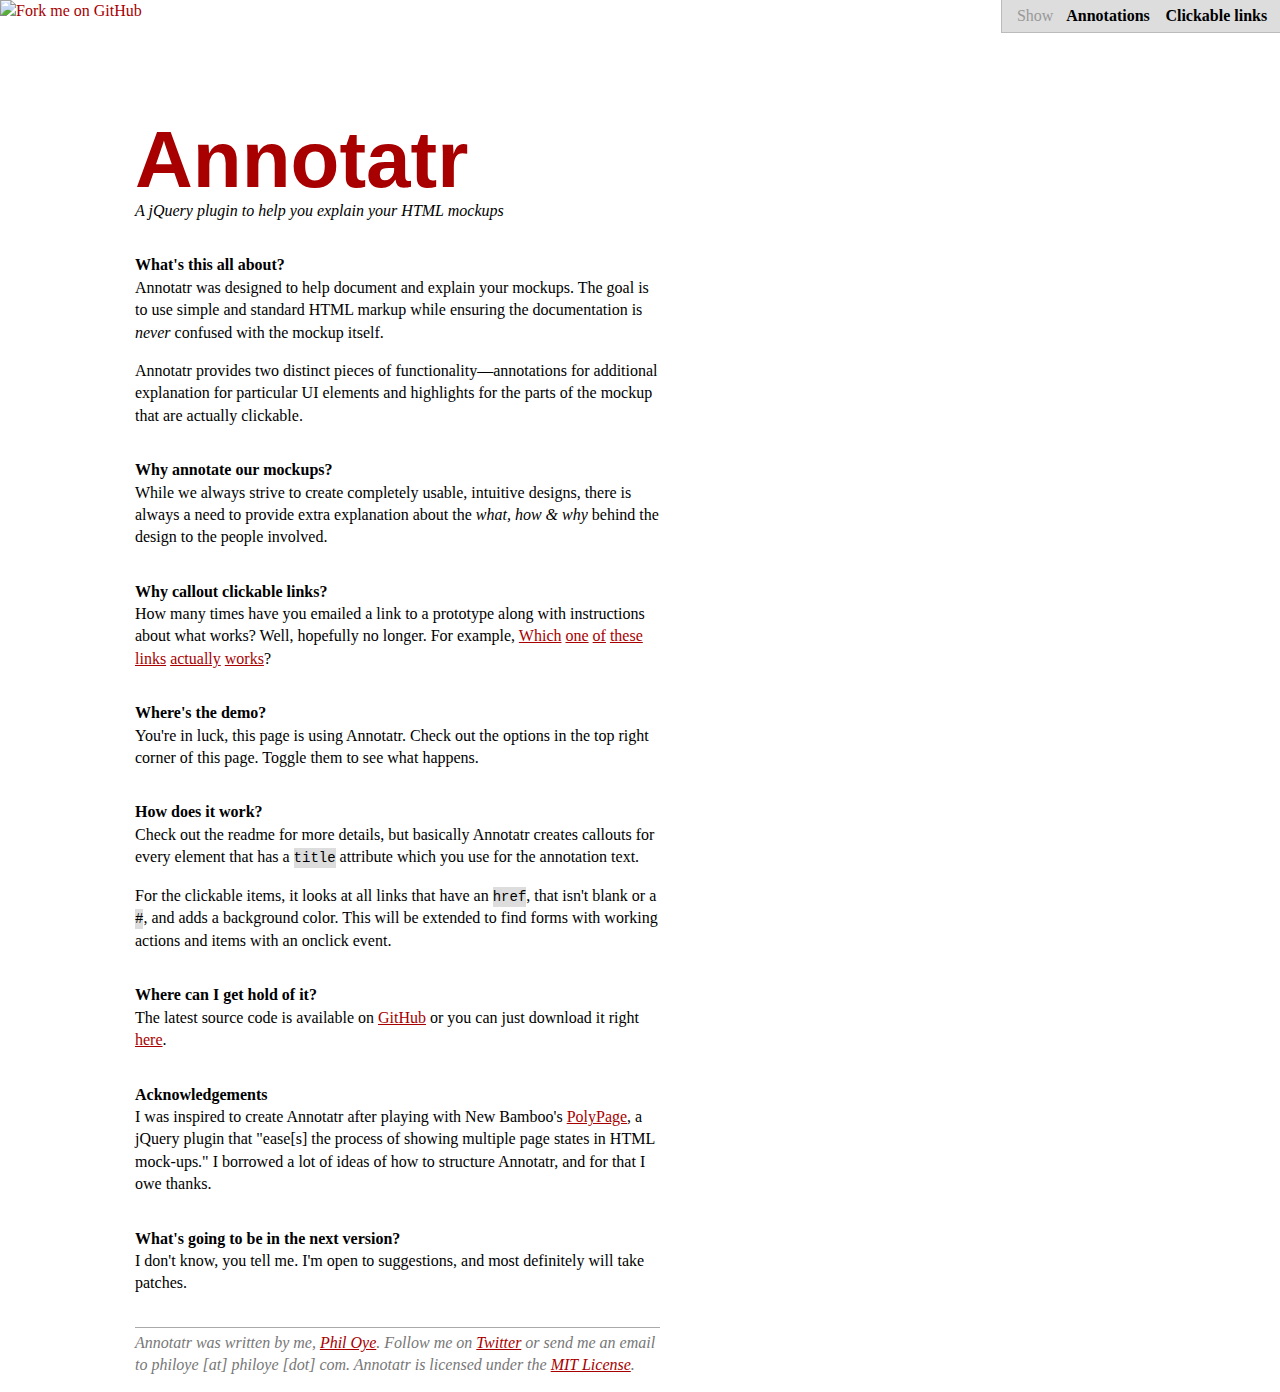
==== index.html @ 279ab640 "Formatting of the index file." ====
<!DOCTYPE html PUBLIC "-//W3C//DTD HTML 4.01//EN"
   "http://www.w3.org/TR/html4/strict.dtd">

<html lang="en">
<head>
	<meta http-equiv="Content-Type" content="text/html; charset=utf-8">

	<title>Annotatr, a jQuery plugin for annotating HTML wireframes</title>

  <meta name="page" content="Home">
  <meta name="date" content="2009-05-23 11:57:20">
  <meta name="revision" content="1">
  <meta name="author" content="Phil Oye">
  <meta name="description" content="Annotatr is a jQuery plugin that provides a unobtrusive way to show documentation for HTML wireframes.">
  <meta name="keywords" content="jquery, plugin, ia, information architecture, wireframes, documentation, annotatr, annotations">

	<link rel="stylesheet" href="skins/basic.css" type="text/css" media="screen, projection">
  <script type="text/javascript" charset="utf-8" src="lib/jquery.js"></script>
  <script type="text/javascript" charset="utf-8" src="lib/cookie.jquery.js"></script>
  <script type="text/javascript" charset="utf-8" src="lib/annotatr.jquery.js"></script>

	<style type="text/css" media="screen">
	
		body {
      margin: 0;
      padding: 0;
			font: 16px/1.4 normal "Baskerville", "Times New Roman", "Times", serif;
			line-height: 1.4;
		}
		#container {
			position: relative;
			width: 525px;
			margin: 120px 0 0 135px;
		}
		h1 {
			margin: 0;
			padding: 0;
      color: #a80000;
			font-size: 5em;
      line-height: 1em;
      font-family: "Gill Sans", "Arial Black", "Franklin Gothic Bold", "Bitstream Vera Sans Bold", "Verdana", "Helvetica", sans-serif;
		}
		h2 {
			margin: 2em 0 0 0;
			padding: 0;
			font-size: 1em;
		}
    p {
      margin-top: 0;
    }
    p.slogan {
      font-style: italic;
    }

		dt {
		  font-weight: bold;
		}
		dd {
		  margin: 0 0 1em 0;
		}
		a {
		  color: #a80000;
		}
		code {
		  background-color: #ddd;
		  border: #ccc;
		  padding: 2px 0;
		  font-size: 14px;
		}
		.footer {
      margin-top: 2em;
      padding-top: .25em;
		  color: #777;
		  font-style: italic;
      border-top: 1px solid #aaa;
		}
    
	</style>
  
  <script type="text/javascript" charset="utf-8">
    $(document).ready(function() {
      $("body").annotatr();
		});
  </script>
  
</head>
<body>
  <a href="http://github.com/philoye/annotatr"><img style="position: absolute; top: 0; left: 0; border: 0;" src="http://s3.amazonaws.com/github/ribbons/forkme_left_red_aa0000.png" alt="Fork me on GitHub" ></a>

  <div id="container">
    <h1 title="And you thought dropping vowels was going out of fashion.">Annotatr</h1>
    <p class="slogan">A jQuery plugin to help you explain your HTML <span title="Or prototypes, wireframes, or whatever you call them.">mockups</span></p>

  	<h2>What&#39;s this all about?</h2>
    <p>Annotatr was designed to help document and explain your mockups. The goal is to use simple and standard HTML markup while ensuring the documentation is <em>never</em> confused with the mockup itself.</p>
    
    <p>Annotatr provides two distinct pieces of functionality—annotations for additional explanation for particular UI elements and highlights for the parts of the mockup that are actually clickable.<p>
      
    <h2>Why annotate our mockups?</h2>
    <p>While we always strive to create completely usable, intuitive designs, there is always a need to provide extra explanation about the <em>what, how &amp; why</em> behind the design to the people involved.</p>

    <h2>Why callout clickable links?</h2>
    <p>How many times have you emailed a link to a prototype along with instructions about what works? Well, hopefully no longer. For example, <a href="#">Which</a> <a href="#">one</a> <a href="#">of</a> <a href="#">these</a> <a href="#">links</a> <a href="#">actually</a> <a href="#">works</a>?</p>
      
    <h2>Where's the demo?</h2>
  	<p>You're in luck, this page is using Annotatr. Check out the options in the top right corner of this page. Toggle them to see what happens.</p>

  	<h2>How does it work?</h2>
    <p>Check out the readme for more details, but basically Annotatr creates callouts for every element that has a <code>title</code> attribute which you use for the annotation text.

    <p>For the clickable items, it looks at all links that have an <code>href</code>, that isn't blank or a <code>#</code>, and adds a background color. This will be extended to find forms with working actions and items with an onclick event.</p>

  	<h2>Where can I get hold of it?</h2>
  	<p>The latest source code is available on <a href="http://github.com/philoye/annotatr" title="<strong>Git</strong> is a fast, efficient, distributed version control system ideal for the collaborative development of software.<br><br><strong>GitHub</strong> is the easiest (and prettiest) way to participate in that collaboration: fork projects, send pull requests, monitor development, all with ease.">GitHub</a> or you can just download it right <a href="http://github.com/philoye/annotatr/zipball/master">here</a>.</p>

  	<h2>Acknowledgements</h2>
  	<p>I was inspired to create Annotatr after playing with New Bamboo's <a href="http://code.new-bamboo.co.uk/polypage/">PolyPage</a>, a jQuery plugin that "ease[s] the process of showing multiple page states in HTML mock-ups." I borrowed a lot of ideas of how to structure Annotatr, and for that I owe  thanks.</p>

  	<h2>What&#39;s going to be in the next version?</h2>
  	<p>I don't know, you tell me. I'm open to suggestions, and most definitely will take patches.</p>

    <p class="footer">Annotatr was written by me, <a href="http://philoye.com">Phil Oye</a>. Follow me on <a href="http://twitter.com/philoye">Twitter</a> or send me an email to <span title="I trust you can work out this super complex encryption I have going here.">philoye [at] philoye [dot] com</span>. Annotatr is licensed under the <a href="http://www.opensource.org/licenses/mit-license.php">MIT License</a>. 

  </div>
</body>
</html>
---- skins/basic.css ----
#annotatr_controls {
  position: fixed;
  top: 0;
  right: 0;
	font: 12px/1.5 normal "Helvetica Neue", Helvetica, Arial, Sans-Serif;
  background-color: #ddd;
  color: #666;
  padding: 5px;
  border-left: 1px solid #bbb;
  border-bottom: 1px solid #bbb;
} 
  #annotatr_controls p {
    float: left;
  	margin: 0;
  	padding: 0;
    margin: 0 5px 0 10px;
    color: #999;
  }
  #annotatr_controls ul {
  	margin: 0;
  	padding: 0;
  	float: left;
  }
    #annotatr_controls li {
    	display: inline;
    	padding: 0 .3em;
    }
      #annotatr_controls li a {
        padding: 1px 3px;
      	color: #000;
      	font-weight: bold;
      	outline: none;
      	text-decoration: none;
      }
        #annotatr_controls li a.active {
        	color: #fff;
        	background-color: #00aeef;
        	outline: none;
        }


.annotatr_annotation {
  position: absolute;
  top: 0;
  left: 0;
  display: none;
}

.annotatr_callout {
	font: 12px/1.5 normal "Helvetica Neue", Helvetica, Arial, Sans-Serif;
  position: absolute;
  top: 0px;
  right: 0px;
  padding: 1px 5px;
  background-color: #00aeef;
  color: #fff;
  text-align: center;
  font-weight: bold;
  z-index: 10000;
  border: 1px solid #fff;
  font-size: 10px;
  line-height: 1;
}
.annotatr_callout_hidden .annotatr_callout {
  background-color: #777;
}
.notshown {
  color: #777;
  font-size: 10px;
}
.annotatr_text {
	font: 12px/1.4 normal "Helvetica Neue", Helvetica, Arial, Sans-Serif;
  display: none;
  position: absolute;
  top: 0px;
  left: 0px;
  z-index: 100;
  background-color: #eee;
  border: 1px solid #00aeef;
  color: #666;
  width: 300px;
  padding: 5px 10px;
  text-align: left;
}
.annotatr_notshown {
  display: inline-block;
  color: #999;
}

#annotatr_specification {
  border-top: 3px solid #ccc;
  border-bottom: 3px solid #ccc;
  background-color: #efefef;
  padding: 1em 0px;
  clear: both;
  margin: 50px 25px;
}
  #annotatr_specification:after {
      content: ".";
      display: block;
      height: 0;
      clear: both;
      visibility: hidden;
  }
  #annotatr_specification #annotatr_header {
    margin: 0 1em 1em 1em;
  	font: 12px/1.5 bold "Helvetica Neue", Helvetica, Arial, Sans-Serif;
  	text-transform: uppercase;
  	font-weight: bold;
  	color: #666;
  	
  }
#annotatr_specification_pageinfo {
	font: 12px/1.5 bold "Helvetica Neue", Helvetica, Arial, Sans-Serif;
  float: left;
  width: 33%;
}
  #annotatr_specification_pageinfo th, #annotatr_specification_pageinfo td  {
    text-align: left;
    padding: 0 1em;
    vertical-align: top;
  }
  #annotatr_specification_pageinfo th  {
    text-transform: uppercase !important;
  }


#annotatr_specification_table {
  float: left;
  width: 66%;
  border-collapse: collapse;  
  border-top: 1px solid #999;
	font: 12px/1.5 normal "Helvetica Neue", Helvetica, Arial, Sans-Serif;
}
  #annotatr_specification_table th {
    border-bottom: 1px solid #999;
    padding: 4px 4px 4px 0;
    vertical-align: top;
  }
  #annotatr_specification_table td {
    border-bottom: 1px solid #999;
    padding: 4px 0 4px 8px;
    vertical-align: top;
  }
  #annotatr_specification_table .annotatr_callout {
    position: static;
  }
.annotatr_hotspot {
  background-color: rgba(255,0,0,.2) !important;
  border: 1px solid red;
}
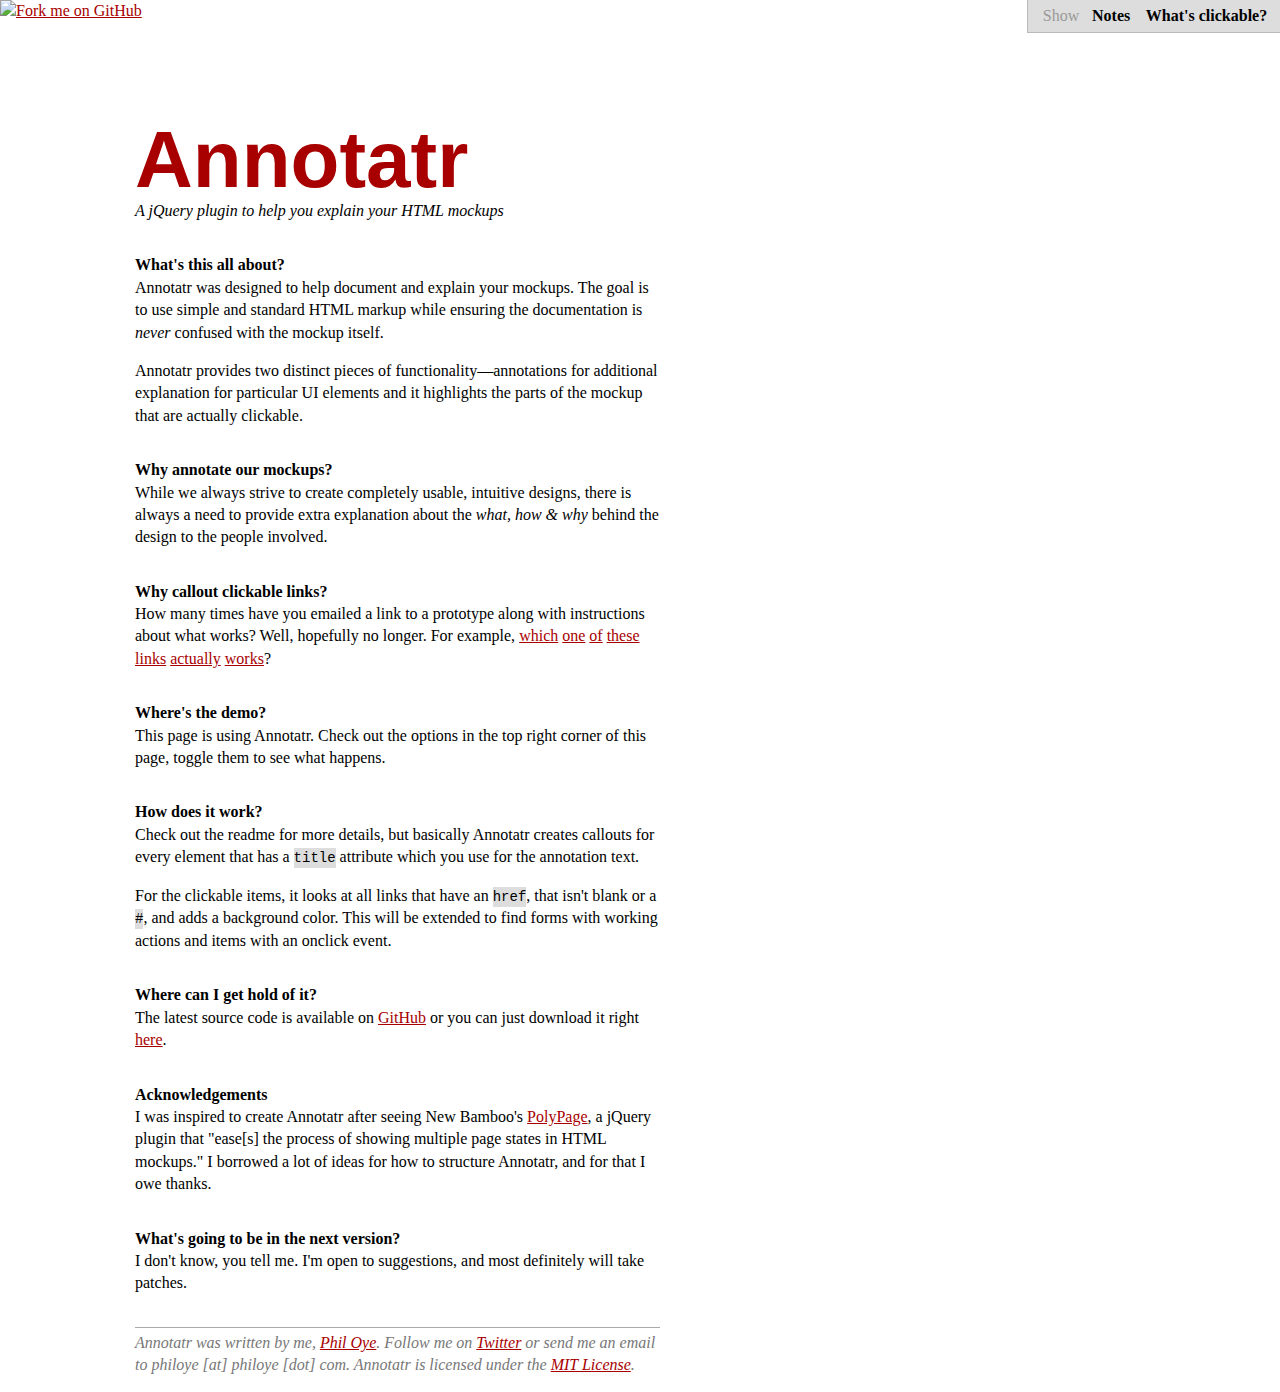
==== commit a2d0a0cf: "Tweaks to the index. Language and css" ====
--- a/index.html
+++ b/index.html
@@ -24,7 +24,7 @@
 		body {
       margin: 0;
       padding: 0;
-			font: 16px/1.4 normal "Baskerville", "Times New Roman", "Times", serif;
+			font: 16px/1.4 normal "Baskerville", "Garamond", "Times New Roman", "Times", serif;
 			line-height: 1.4;
 		}
 		#container {
@@ -74,7 +74,9 @@
 		  font-style: italic;
       border-top: 1px solid #aaa;
 		}
-    
+    img {
+      border: 0;
+    }
 	</style>
   
   <script type="text/javascript" charset="utf-8">
@@ -85,7 +87,7 @@
   
 </head>
 <body>
-  <a href="http://github.com/philoye/annotatr"><img style="position: absolute; top: 0; left: 0; border: 0;" src="http://s3.amazonaws.com/github/ribbons/forkme_left_red_aa0000.png" alt="Fork me on GitHub" ></a>
+  <a href="http://github.com/philoye/annotatr" style="position: absolute; top: 0; left: 0; border: 0;" title="If you don't know what this is, I wouldn't worry about it."><img src="http://s3.amazonaws.com/github/ribbons/forkme_left_red_aa0000.png" alt="Fork me on GitHub"></a>
 
   <div id="container">
     <h1 title="And you thought dropping vowels was going out of fashion.">Annotatr</h1>
@@ -94,16 +96,16 @@
   	<h2>What&#39;s this all about?</h2>
     <p>Annotatr was designed to help document and explain your mockups. The goal is to use simple and standard HTML markup while ensuring the documentation is <em>never</em> confused with the mockup itself.</p>
     
-    <p>Annotatr provides two distinct pieces of functionality—annotations for additional explanation for particular UI elements and highlights for the parts of the mockup that are actually clickable.<p>
+    <p>Annotatr provides two distinct pieces of functionality—annotations for additional explanation for particular UI elements and it highlights the parts of the mockup that are actually clickable.<p>
       
     <h2>Why annotate our mockups?</h2>
     <p>While we always strive to create completely usable, intuitive designs, there is always a need to provide extra explanation about the <em>what, how &amp; why</em> behind the design to the people involved.</p>
 
     <h2>Why callout clickable links?</h2>
-    <p>How many times have you emailed a link to a prototype along with instructions about what works? Well, hopefully no longer. For example, <a href="#">Which</a> <a href="#">one</a> <a href="#">of</a> <a href="#">these</a> <a href="#">links</a> <a href="#">actually</a> <a href="#">works</a>?</p>
+    <p>How many times have you emailed a link to a prototype along with instructions about what works? Well, hopefully no longer. For example, <a href="#">which</a> <a href="#">one</a> <a href="#">of</a> <a href="#">these</a> <a href="#">links</a> <a href="#">actually</a> <a href="http://youtube.com/watch?v=oHg5SJYRHA0/">works</a>?</p>
       
     <h2>Where's the demo?</h2>
-  	<p>You're in luck, this page is using Annotatr. Check out the options in the top right corner of this page. Toggle them to see what happens.</p>
+  	<p>This page is using Annotatr. Check out the options in the top right corner of this page, toggle them to see what happens.</p>
 
   	<h2>How does it work?</h2>
     <p>Check out the readme for more details, but basically Annotatr creates callouts for every element that has a <code>title</code> attribute which you use for the annotation text.
@@ -114,7 +116,7 @@
   	<p>The latest source code is available on <a href="http://github.com/philoye/annotatr" title="<strong>Git</strong> is a fast, efficient, distributed version control system ideal for the collaborative development of software.<br><br><strong>GitHub</strong> is the easiest (and prettiest) way to participate in that collaboration: fork projects, send pull requests, monitor development, all with ease.">GitHub</a> or you can just download it right <a href="http://github.com/philoye/annotatr/zipball/master">here</a>.</p>
 
   	<h2>Acknowledgements</h2>
-  	<p>I was inspired to create Annotatr after playing with New Bamboo's <a href="http://code.new-bamboo.co.uk/polypage/">PolyPage</a>, a jQuery plugin that "ease[s] the process of showing multiple page states in HTML mock-ups." I borrowed a lot of ideas of how to structure Annotatr, and for that I owe  thanks.</p>
+  	<p>I was inspired to create Annotatr after seeing New Bamboo's <a href="http://code.new-bamboo.co.uk/polypage/">PolyPage</a>, a jQuery plugin that "ease[s] the process of showing multiple page states in HTML mockups." I borrowed a lot of ideas for how to structure Annotatr, and for that I owe  thanks.</p>
 
   	<h2>What&#39;s going to be in the next version?</h2>
   	<p>I don't know, you tell me. I'm open to suggestions, and most definitely will take patches.</p>
--- a/skins/basic.css
+++ b/skins/basic.css
@@ -64,7 +64,7 @@
 .annotatr_callout_hidden .annotatr_callout {
   background-color: #777;
 }
-.notshown {
+.annotatr_notshown {
   color: #777;
   font-size: 10px;
 }
@@ -72,8 +72,8 @@
 	font: 12px/1.4 normal "Helvetica Neue", Helvetica, Arial, Sans-Serif;
   display: none;
   position: absolute;
-  top: 0px;
-  left: 0px;
+  top: 20px;
+  left: -19px;
   z-index: 100;
   background-color: #eee;
   border: 1px solid #00aeef;
@@ -82,6 +82,8 @@
   padding: 5px 10px;
   text-align: left;
 }
+  a .annotatr_text { text-decoration: none !important;}
+
 .annotatr_notshown {
   display: inline-block;
   color: #999;
@@ -146,6 +148,7 @@
     position: static;
   }
 .annotatr_hotspot {
+  background-color: #ffcccc !important;
   background-color: rgba(255,0,0,.2) !important;
   border: 1px solid red;
 }
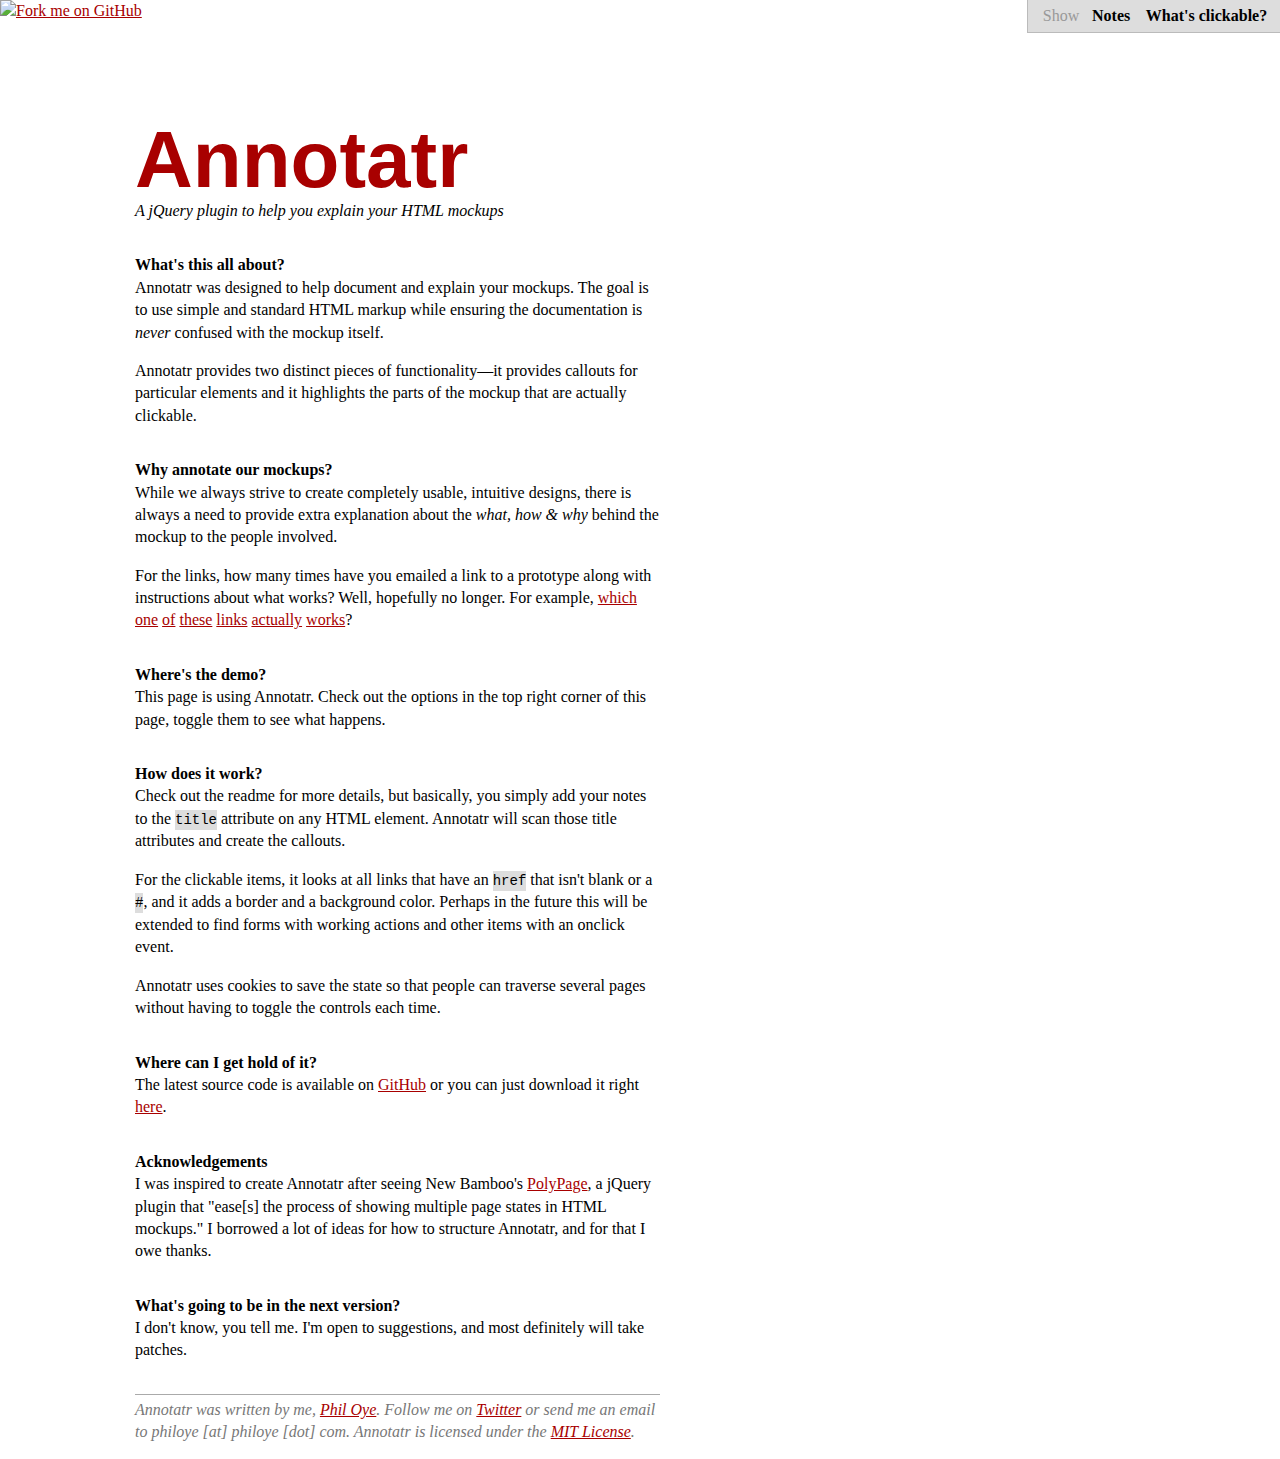
==== commit 1529d699: "Tweaks to the index." ====
--- a/index.html
+++ b/index.html
@@ -96,21 +96,22 @@
   	<h2>What&#39;s this all about?</h2>
     <p>Annotatr was designed to help document and explain your mockups. The goal is to use simple and standard HTML markup while ensuring the documentation is <em>never</em> confused with the mockup itself.</p>
     
-    <p>Annotatr provides two distinct pieces of functionality—annotations for additional explanation for particular UI elements and it highlights the parts of the mockup that are actually clickable.<p>
+    <p>Annotatr provides two distinct pieces of functionality—it provides callouts for particular elements and it highlights the parts of the mockup that are actually clickable.<p>
       
     <h2>Why annotate our mockups?</h2>
-    <p>While we always strive to create completely usable, intuitive designs, there is always a need to provide extra explanation about the <em>what, how &amp; why</em> behind the design to the people involved.</p>
+    <p>While we always strive to create completely usable, intuitive designs, there is always a need to provide extra explanation about the <em>what, how &amp; why</em> behind the mockup to the people involved.</p>
 
-    <h2>Why callout clickable links?</h2>
-    <p>How many times have you emailed a link to a prototype along with instructions about what works? Well, hopefully no longer. For example, <a href="#">which</a> <a href="#">one</a> <a href="#">of</a> <a href="#">these</a> <a href="#">links</a> <a href="#">actually</a> <a href="http://youtube.com/watch?v=oHg5SJYRHA0/">works</a>?</p>
+    <p>For the links, how many times have you emailed a link to a prototype along with instructions about what works? Well, hopefully no longer. For example, <a href="#">which</a> <a href="#">one</a> <a href="#">of</a> <a href="#">these</a> <a href="#">links</a> <a href="#">actually</a> <a href="http://youtube.com/watch?v=oHg5SJYRHA0/">works</a>?</p>
       
     <h2>Where's the demo?</h2>
   	<p>This page is using Annotatr. Check out the options in the top right corner of this page, toggle them to see what happens.</p>
 
   	<h2>How does it work?</h2>
-    <p>Check out the readme for more details, but basically Annotatr creates callouts for every element that has a <code>title</code> attribute which you use for the annotation text.
+    <p>Check out the readme for more details, but basically, you simply add your notes to the <code>title</code> attribute on any HTML element. Annotatr will scan those title attributes and create the callouts. 
+      
+    <p>For the clickable items, it looks at all links that have an <code>href</code> that isn't blank or a <code>#</code>, and it adds a border and a background color. Perhaps in the future this will be extended to find forms with working actions and other items with an onclick event.</p>
 
-    <p>For the clickable items, it looks at all links that have an <code>href</code>, that isn't blank or a <code>#</code>, and adds a background color. This will be extended to find forms with working actions and items with an onclick event.</p>
+    <p>Annotatr uses cookies to save the state so that people can traverse several pages without having to toggle the controls each time.
 
   	<h2>Where can I get hold of it?</h2>
   	<p>The latest source code is available on <a href="http://github.com/philoye/annotatr" title="<strong>Git</strong> is a fast, efficient, distributed version control system ideal for the collaborative development of software.<br><br><strong>GitHub</strong> is the easiest (and prettiest) way to participate in that collaboration: fork projects, send pull requests, monitor development, all with ease.">GitHub</a> or you can just download it right <a href="http://github.com/philoye/annotatr/zipball/master">here</a>.</p>
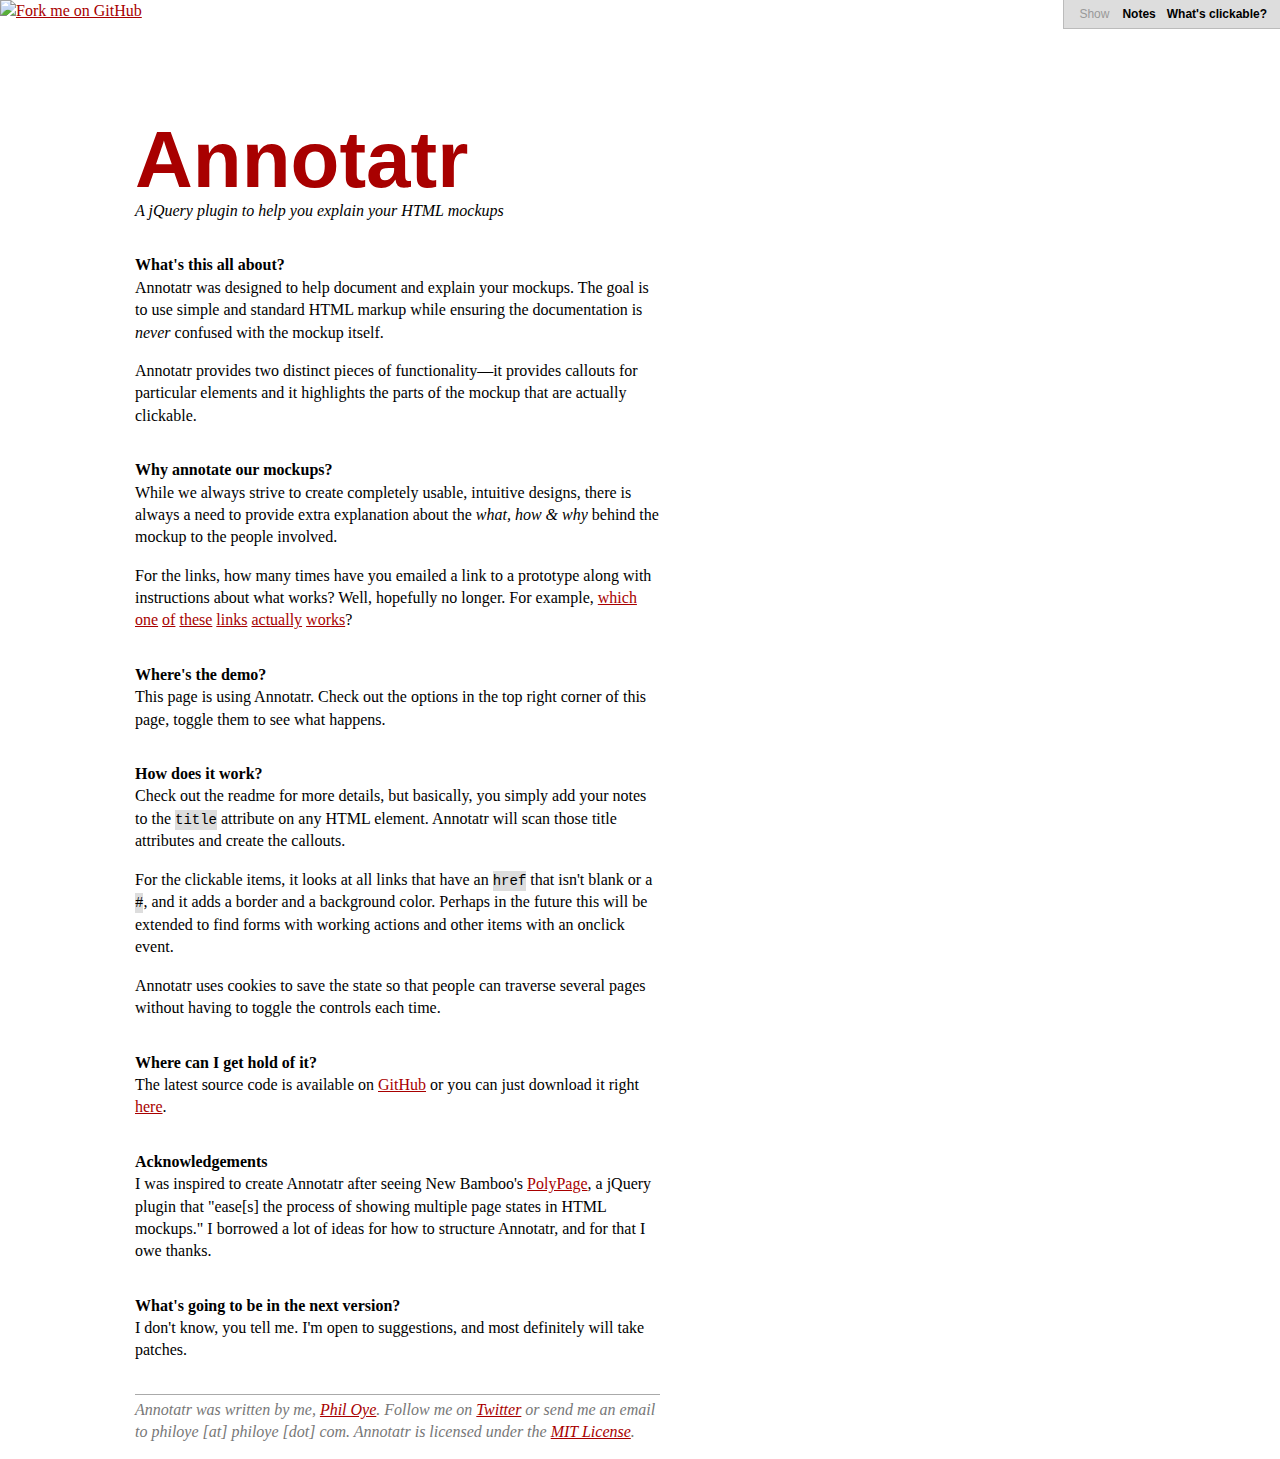
==== commit 58477e27: "Tweaks to the print css" ====
--- a/index.html
+++ b/index.html
@@ -15,6 +15,7 @@
   <meta name="keywords" content="jquery, plugin, ia, information architecture, wireframes, documentation, annotatr, annotations">
 
 	<link rel="stylesheet" href="skins/basic.css" type="text/css" media="screen, projection">
+	<link rel="stylesheet" href="skins/print.css" type="text/css" media="print">
   <script type="text/javascript" charset="utf-8" src="lib/jquery.js"></script>
   <script type="text/javascript" charset="utf-8" src="lib/cookie.jquery.js"></script>
   <script type="text/javascript" charset="utf-8" src="lib/annotatr.jquery.js"></script>
--- a/skins/basic.css
+++ b/skins/basic.css
@@ -1,8 +1,41 @@
+/* reset all elements */
+
+#annotatr_controls, 
+  #annotatr_controls p,
+  #annotatr_controls ul,
+  #annotatr_controls li,
+  #annotatr_controls li a,
+  #annotatr_controls li a.active,
+.annotatr_annotation,
+.annotatr_callout,
+.annotatr_text,
+.annotatr_notshown,
+#annotatr_specification,
+  #annotatr_specification th,
+  #annotatr_specification td,
+#annotatr_specification_table,
+  #annotatr_specification th,
+  #annotatr_specification td,
+.annotatr_callout
+{
+  margin: 0;
+  padding: 0;
+  border: 0;
+  background-color: transparent;
+  position: static;
+  font-weight: normal;
+  font-style: normal;
+  font-size: 12px;
+  font-family: "Helvetica Neue", Helvetica, Arial, Sans-Serif;
+  line-height: 1.5;
+  vertical-align: baseline;
+  text-transform: none;
+}
+
 #annotatr_controls {
   position: fixed;
   top: 0;
   right: 0;
-	font: 12px/1.5 normal "Helvetica Neue", Helvetica, Arial, Sans-Serif;
   background-color: #ddd;
   color: #666;
   padding: 5px;
@@ -11,29 +44,27 @@
 } 
   #annotatr_controls p {
     float: left;
-  	margin: 0;
-  	padding: 0;
-    margin: 0 5px 0 10px;
+    margin: 0 10px 0 10px;
     color: #999;
   }
   #annotatr_controls ul {
-  	margin: 0;
-  	padding: 0;
   	float: left;
   }
     #annotatr_controls li {
-    	display: inline;
-    	padding: 0 .3em;
+    	display: inline-block;
+      margin: 0 5px 0 0px;
     }
       #annotatr_controls li a {
-        padding: 1px 3px;
+        padding: 3px;
       	color: #000;
       	font-weight: bold;
       	outline: none;
       	text-decoration: none;
       }
         #annotatr_controls li a.active {
+          padding: 3px;
         	color: #fff;
+        	font-weight: bold;
         	background-color: #00aeef;
         	outline: none;
         }
@@ -47,11 +78,10 @@
 }
 
 .annotatr_callout {
-	font: 12px/1.5 normal "Helvetica Neue", Helvetica, Arial, Sans-Serif;
   position: absolute;
   top: 0px;
   right: 0px;
-  padding: 1px 5px;
+  padding: 3px 5px;
   background-color: #00aeef;
   color: #fff;
   text-align: center;
@@ -96,6 +126,9 @@
   padding: 1em 0px;
   clear: both;
   margin: 50px 25px;
+  position: absolute;
+  top: -10000em;
+  left: -10000em;
 }
   #annotatr_specification:after {
       content: ".";
@@ -114,8 +147,14 @@
   }
 #annotatr_specification_pageinfo {
 	font: 12px/1.5 bold "Helvetica Neue", Helvetica, Arial, Sans-Serif;
-  float: left;
-  width: 33%;
+  position: fixed;
+  bottom: 0;
+  right: 0;
+  width: 300px;
+  padding: 5px 0;
+  background-color: #ddd;
+  border-top: 1px solid #bbb;
+  border-left: 1px solid #bbb;
 }
   #annotatr_specification_pageinfo th, #annotatr_specification_pageinfo td  {
     text-align: left;
@@ -123,9 +162,9 @@
     vertical-align: top;
   }
   #annotatr_specification_pageinfo th  {
-    text-transform: uppercase !important;
+    font-weight: bold;
+    text-transform: uppercase;
   }
-
 
 #annotatr_specification_table {
   float: left;
@@ -147,9 +186,10 @@
   #annotatr_specification_table .annotatr_callout {
     position: static;
   }
+
 .annotatr_hotspot {
   background-color: #ffcccc !important;
   background-color: rgba(255,0,0,.2) !important;
-  border: 1px solid red;
+  border: 1px solid red !important;
 }
 
--- a/skins/print.css
+++ b/skins/print.css
@@ -0,0 +1,61 @@
+.annotatr_callout {
+  font-family: "Helvetica Neue", Helvetica, Arial, Sans-Serif;
+  color: #000;
+  text-align: center;
+  font-weight: bold;
+  z-index: 10000;
+  border: 1px solid #000;
+  font-size: 10pt;
+  padding: 2pt;
+  line-height: 1;
+  width: 15pt;
+  }
+
+  .annotatr_annotation {
+    position: absolute;
+  }
+  .annotatr_annotation .annotatr_text {
+    display: none;
+  }
+
+
+#annotatr_specification {
+  display: block;
+  margin-top: 50pt;
+  border-top: 2px solid #000;
+  font-family: "Helvetica Neue", Helvetica, Arial, Sans-Serif;
+  font-size: 10pt;
+}
+#annotatr_specification #annotatr_header {
+  font-family: "Helvetica Neue", Helvetica, Arial, Sans-Serif;
+  text-transform: uppercase;
+  padding: 5pt 0 20pt 0;
+  font-weight: bold;
+}
+#annotatr_specification_pageinfo {
+  position: static;
+  float: left;
+  width: 33%;
+}
+#annotatr_specification_pageinfo th, #annotatr_specification_pageinfo td {
+  text-align: left;
+  padding-right: 10pt;
+  vertical-align: top;
+}
+  #annotatr_specification_pageinfo th  {
+    font-weight: bold;
+  }
+#annotatr_specification_table {
+  position: static;
+}
+  #annotatr_specification_table .annotatr_callout {
+    position: static;
+    border: 0;
+    padding: 0;
+  }
+
+#annotatr_specification_table th, #annotatr_specification_table td {
+  padding-top:2pt;
+  vertical-align: top;
+  border-top: 1px solid #000;
+}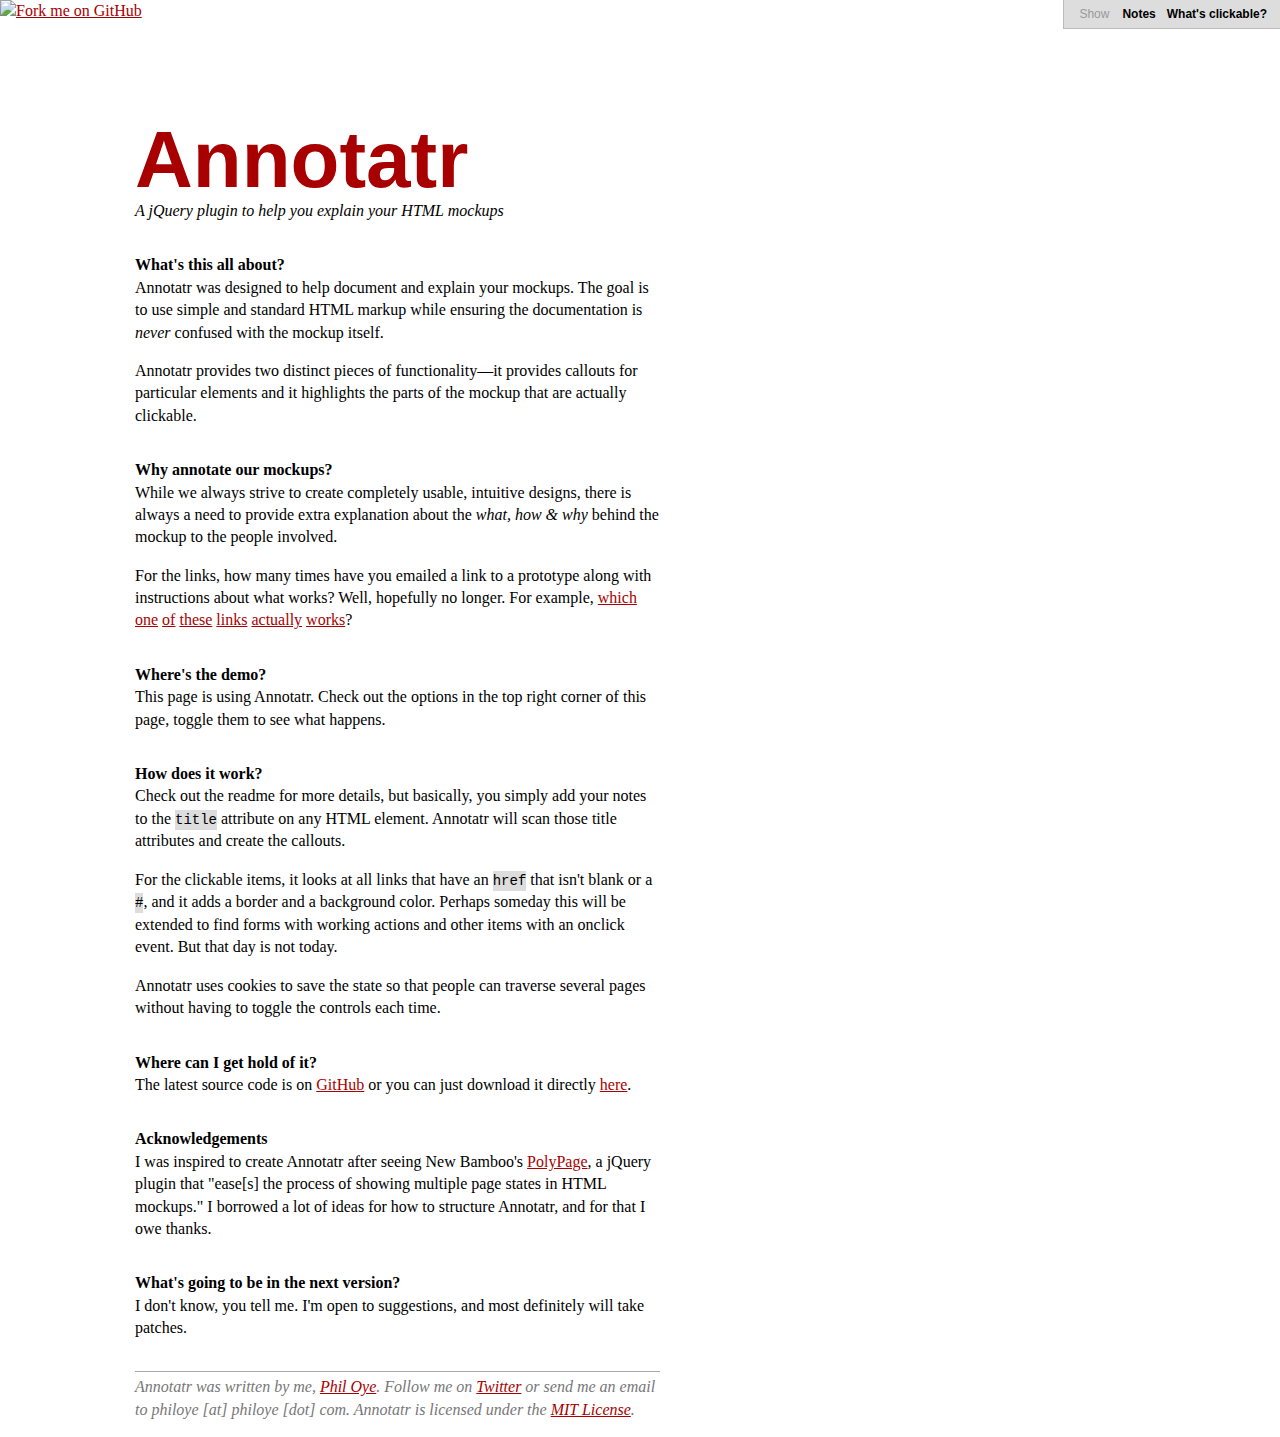
==== commit 8b5ad4bc: "More tweaks to the print css." ====
--- a/index.html
+++ b/index.html
@@ -110,12 +110,12 @@
   	<h2>How does it work?</h2>
     <p>Check out the readme for more details, but basically, you simply add your notes to the <code>title</code> attribute on any HTML element. Annotatr will scan those title attributes and create the callouts. 
       
-    <p>For the clickable items, it looks at all links that have an <code>href</code> that isn't blank or a <code>#</code>, and it adds a border and a background color. Perhaps in the future this will be extended to find forms with working actions and other items with an onclick event.</p>
+    <p>For the clickable items, it looks at all links that have an <code>href</code> that isn't blank or a <code>#</code>, and it adds a border and a background color. Perhaps someday this will be extended to find forms with working actions and other items with an onclick event. But that day is not today.</p>
 
     <p>Annotatr uses cookies to save the state so that people can traverse several pages without having to toggle the controls each time.
 
   	<h2>Where can I get hold of it?</h2>
-  	<p>The latest source code is available on <a href="http://github.com/philoye/annotatr" title="<strong>Git</strong> is a fast, efficient, distributed version control system ideal for the collaborative development of software.<br><br><strong>GitHub</strong> is the easiest (and prettiest) way to participate in that collaboration: fork projects, send pull requests, monitor development, all with ease.">GitHub</a> or you can just download it right <a href="http://github.com/philoye/annotatr/zipball/master">here</a>.</p>
+  	<p>The latest source code is on <a href="http://github.com/philoye/annotatr" title="<strong>Git</strong> is a fast, efficient, distributed version control system ideal for the collaborative development of software.<br><br><strong>GitHub</strong> is the easiest (and prettiest) way to participate in that collaboration: fork projects, send pull requests, monitor development, all with ease.">GitHub</a> or you can just download it directly <a href="http://github.com/philoye/annotatr/zipball/master">here</a>.</p>
 
   	<h2>Acknowledgements</h2>
   	<p>I was inspired to create Annotatr after seeing New Bamboo's <a href="http://code.new-bamboo.co.uk/polypage/">PolyPage</a>, a jQuery plugin that "ease[s] the process of showing multiple page states in HTML mockups." I borrowed a lot of ideas for how to structure Annotatr, and for that I owe  thanks.</p>
--- a/skins/print.css
+++ b/skins/print.css
@@ -1,3 +1,7 @@
+#annotatr_controls {
+  display: none;
+}
+  
 .annotatr_callout {
   font-family: "Helvetica Neue", Helvetica, Arial, Sans-Serif;
   color: #000;
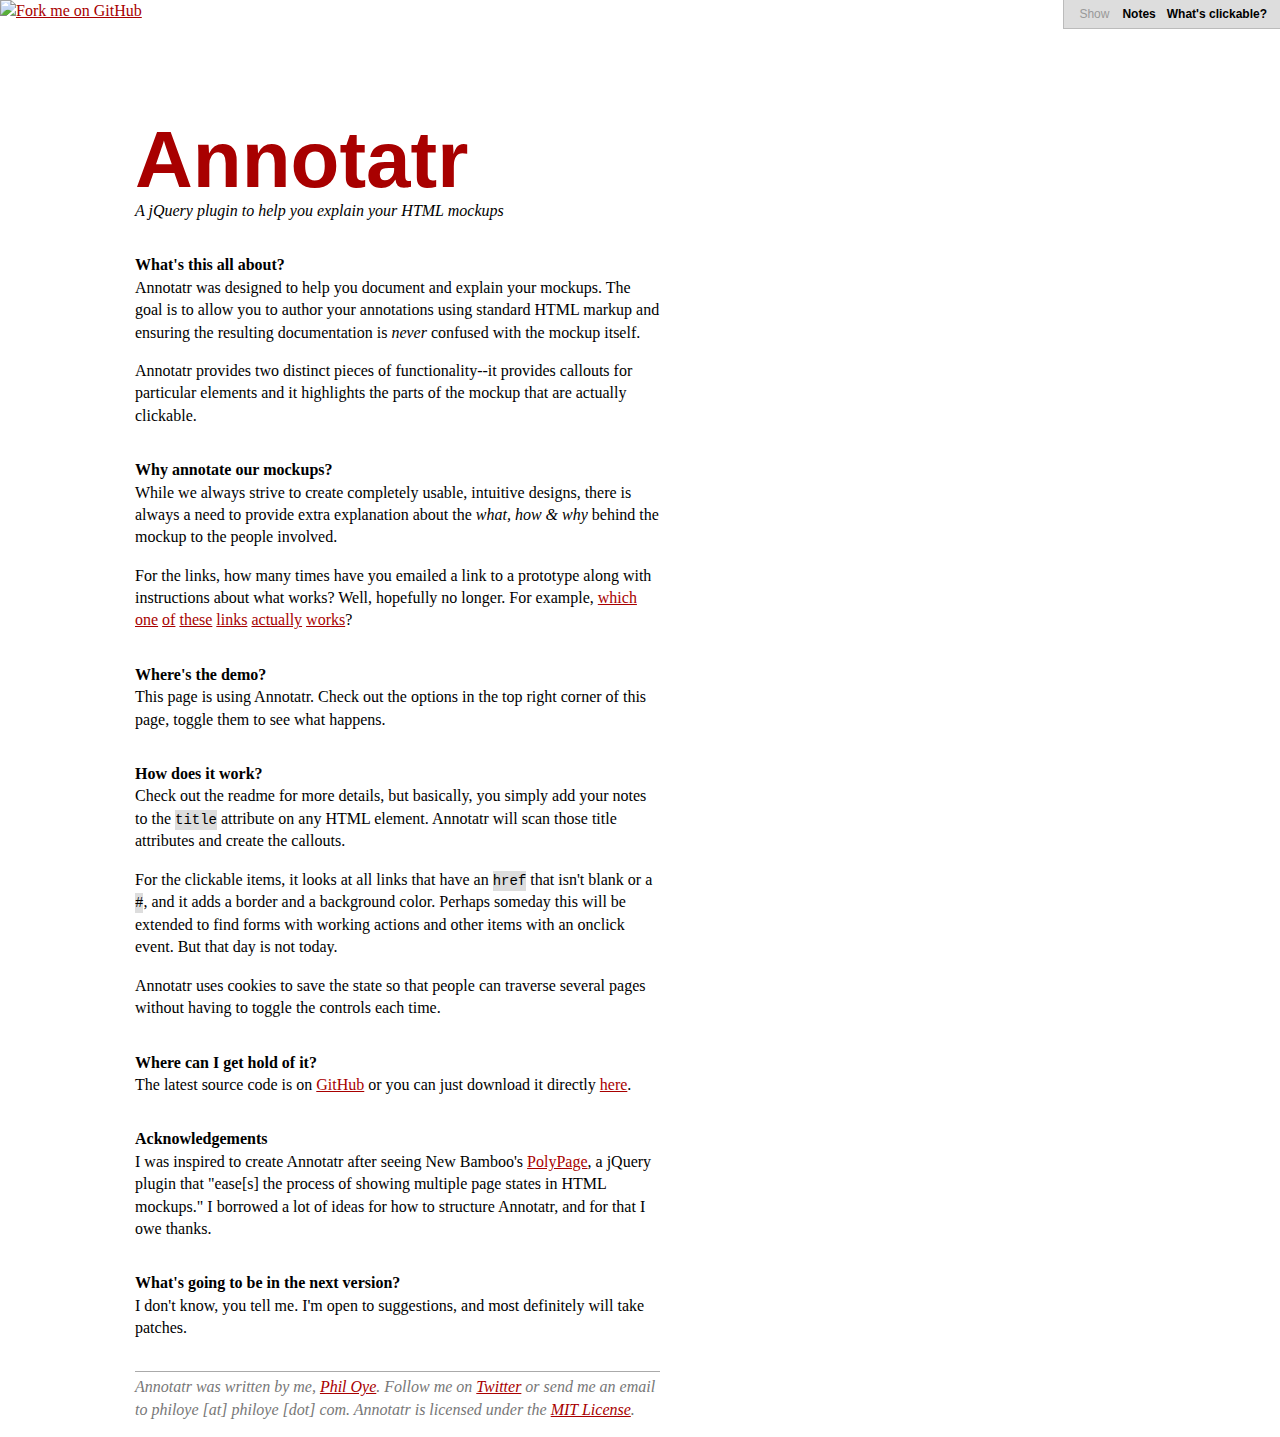
==== commit 08bc7acd: "New readme and some super minor tweaks." ====
--- a/index.html
+++ b/index.html
@@ -9,7 +9,8 @@
 
   <meta name="page" content="Home">
   <meta name="date" content="2009-05-23 11:57:20">
-  <meta name="revision" content="1">
+  <meta name="version" content="0.1">
+  <meta name="status" content="public beta">
   <meta name="author" content="Phil Oye">
   <meta name="description" content="Annotatr is a jQuery plugin that provides a unobtrusive way to show documentation for HTML wireframes.">
   <meta name="keywords" content="jquery, plugin, ia, information architecture, wireframes, documentation, annotatr, annotations">
@@ -95,9 +96,9 @@
     <p class="slogan">A jQuery plugin to help you explain your HTML <span title="Or prototypes, wireframes, or whatever you call them.">mockups</span></p>
 
   	<h2>What&#39;s this all about?</h2>
-    <p>Annotatr was designed to help document and explain your mockups. The goal is to use simple and standard HTML markup while ensuring the documentation is <em>never</em> confused with the mockup itself.</p>
+    <p>Annotatr was designed to help you document and explain your mockups. The goal is to allow you to author your annotations using standard HTML markup and ensuring the resulting documentation is <em>never</em> confused with the mockup itself.</p>
     
-    <p>Annotatr provides two distinct pieces of functionality—it provides callouts for particular elements and it highlights the parts of the mockup that are actually clickable.<p>
+    <p>Annotatr provides two distinct pieces of functionality--it provides callouts for particular elements and it highlights the parts of the mockup that are actually clickable.<p>
       
     <h2>Why annotate our mockups?</h2>
     <p>While we always strive to create completely usable, intuitive designs, there is always a need to provide extra explanation about the <em>what, how &amp; why</em> behind the mockup to the people involved.</p>
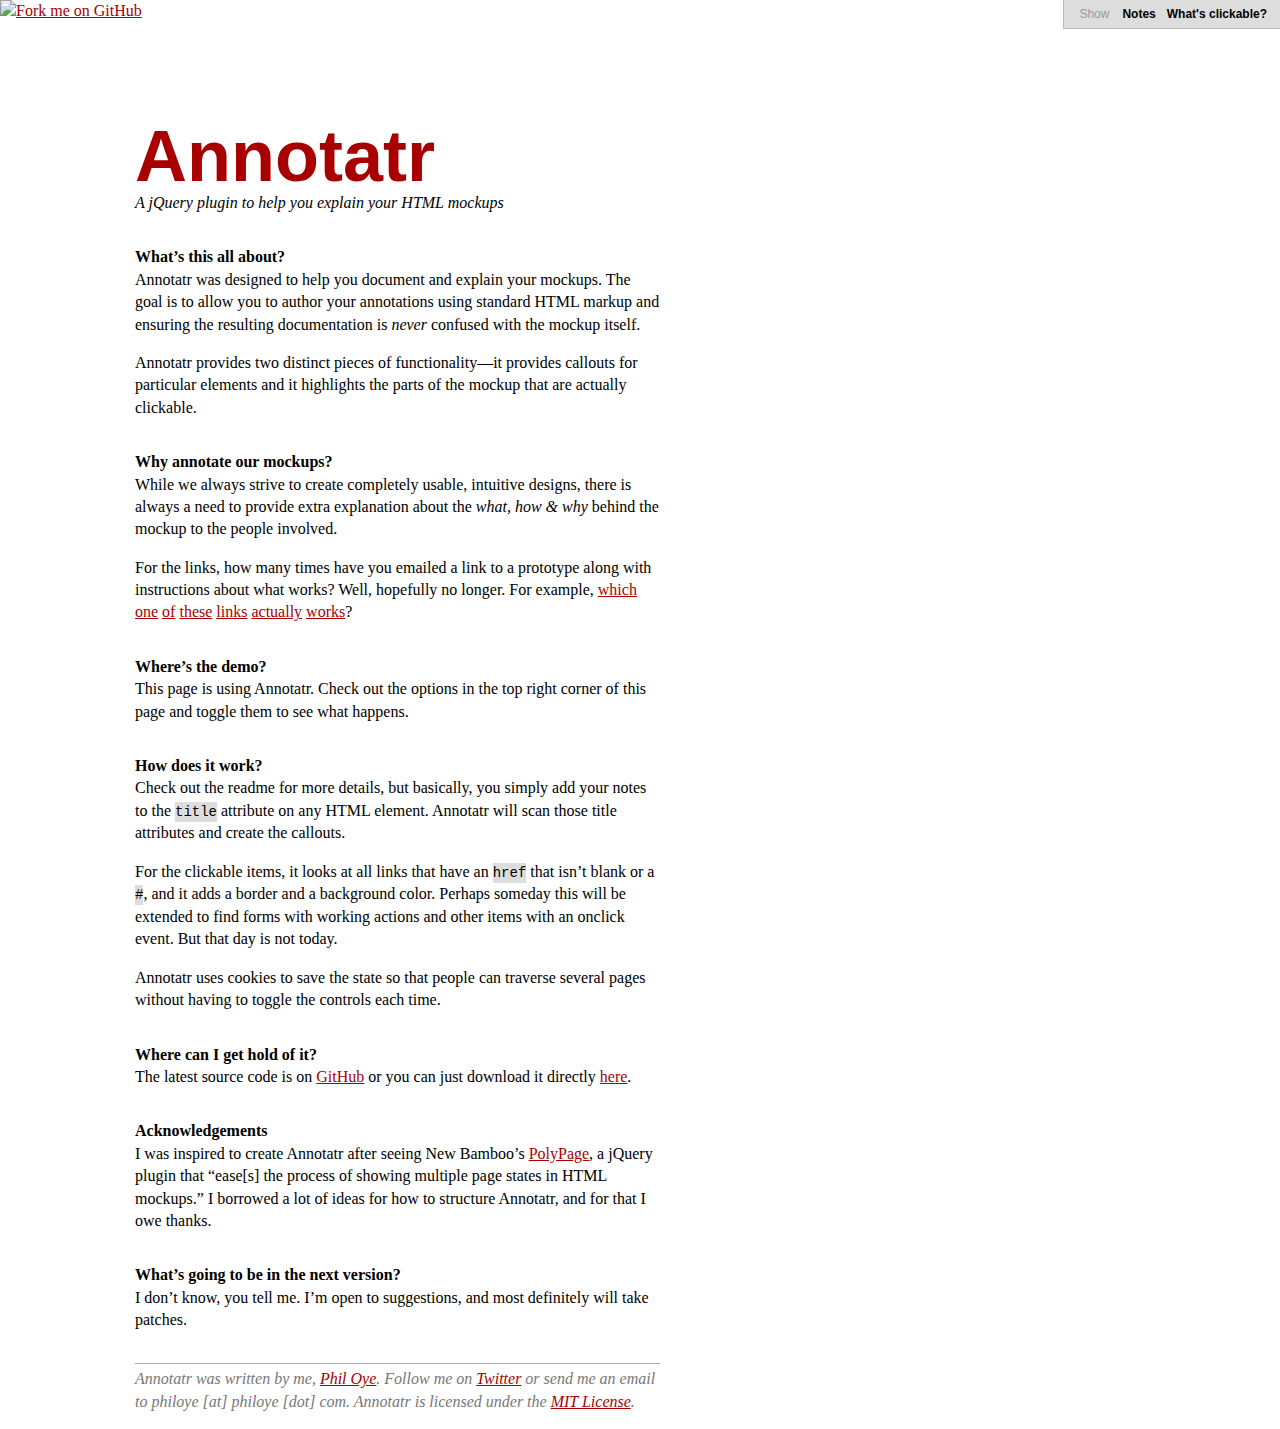
==== commit b33e26e2: "More cleanup" ====
--- a/index.html
+++ b/index.html
@@ -38,7 +38,7 @@
 			margin: 0;
 			padding: 0;
       color: #a80000;
-			font-size: 5em;
+			font-size: 4.5em;
       line-height: 1em;
       font-family: "Gill Sans", "Arial Black", "Franklin Gothic Bold", "Bitstream Vera Sans Bold", "Verdana", "Helvetica", sans-serif;
 		}
@@ -53,13 +53,6 @@
     p.slogan {
       font-style: italic;
     }
-
-		dt {
-		  font-weight: bold;
-		}
-		dd {
-		  margin: 0 0 1em 0;
-		}
 		a {
 		  color: #a80000;
 		}
@@ -89,29 +82,29 @@
   
 </head>
 <body>
-  <a href="http://github.com/philoye/annotatr" style="position: absolute; top: 0; left: 0; border: 0;" title="If you don't know what this is, I wouldn't worry about it."><img src="http://s3.amazonaws.com/github/ribbons/forkme_left_red_aa0000.png" alt="Fork me on GitHub"></a>
+  <a href="http://github.com/philoye/annotatr" style="position: absolute; top: 0; left: 0; border: 0;" title="If you don&rsquo;t know what this is, I wouldn&rsquo;t worry about it."><img src="http://s3.amazonaws.com/github/ribbons/forkme_left_red_aa0000.png" alt="Fork me on GitHub"></a>
 
   <div id="container">
     <h1 title="And you thought dropping vowels was going out of fashion.">Annotatr</h1>
     <p class="slogan">A jQuery plugin to help you explain your HTML <span title="Or prototypes, wireframes, or whatever you call them.">mockups</span></p>
 
-  	<h2>What&#39;s this all about?</h2>
+  	<h2>What&rsquo;s this all about?</h2>
     <p>Annotatr was designed to help you document and explain your mockups. The goal is to allow you to author your annotations using standard HTML markup and ensuring the resulting documentation is <em>never</em> confused with the mockup itself.</p>
     
-    <p>Annotatr provides two distinct pieces of functionality--it provides callouts for particular elements and it highlights the parts of the mockup that are actually clickable.<p>
+    <p>Annotatr provides two distinct pieces of functionality&mdash;it provides callouts for particular elements and it highlights the parts of the mockup that are actually clickable.<p>
       
     <h2>Why annotate our mockups?</h2>
     <p>While we always strive to create completely usable, intuitive designs, there is always a need to provide extra explanation about the <em>what, how &amp; why</em> behind the mockup to the people involved.</p>
 
     <p>For the links, how many times have you emailed a link to a prototype along with instructions about what works? Well, hopefully no longer. For example, <a href="#">which</a> <a href="#">one</a> <a href="#">of</a> <a href="#">these</a> <a href="#">links</a> <a href="#">actually</a> <a href="http://youtube.com/watch?v=oHg5SJYRHA0/">works</a>?</p>
       
-    <h2>Where's the demo?</h2>
-  	<p>This page is using Annotatr. Check out the options in the top right corner of this page, toggle them to see what happens.</p>
+    <h2>Where&rsquo;s the demo?</h2>
+  	<p>This page is using Annotatr. Check out the options in the top right corner of this page and toggle them to see what happens.</p>
 
   	<h2>How does it work?</h2>
     <p>Check out the readme for more details, but basically, you simply add your notes to the <code>title</code> attribute on any HTML element. Annotatr will scan those title attributes and create the callouts. 
       
-    <p>For the clickable items, it looks at all links that have an <code>href</code> that isn't blank or a <code>#</code>, and it adds a border and a background color. Perhaps someday this will be extended to find forms with working actions and other items with an onclick event. But that day is not today.</p>
+    <p>For the clickable items, it looks at all links that have an <code>href</code> that isn&rsquo;t blank or a <code>#</code>, and it adds a border and a background color. Perhaps someday this will be extended to find forms with working actions and other items with an onclick event. But that day is not today.</p>
 
     <p>Annotatr uses cookies to save the state so that people can traverse several pages without having to toggle the controls each time.
 
@@ -119,10 +112,10 @@
   	<p>The latest source code is on <a href="http://github.com/philoye/annotatr" title="<strong>Git</strong> is a fast, efficient, distributed version control system ideal for the collaborative development of software.<br><br><strong>GitHub</strong> is the easiest (and prettiest) way to participate in that collaboration: fork projects, send pull requests, monitor development, all with ease.">GitHub</a> or you can just download it directly <a href="http://github.com/philoye/annotatr/zipball/master">here</a>.</p>
 
   	<h2>Acknowledgements</h2>
-  	<p>I was inspired to create Annotatr after seeing New Bamboo's <a href="http://code.new-bamboo.co.uk/polypage/">PolyPage</a>, a jQuery plugin that "ease[s] the process of showing multiple page states in HTML mockups." I borrowed a lot of ideas for how to structure Annotatr, and for that I owe  thanks.</p>
+  	<p>I was inspired to create Annotatr after seeing New Bamboo&rsquo;s <a href="http://code.new-bamboo.co.uk/polypage/">PolyPage</a>, a jQuery plugin that “ease[s] the process of showing multiple page states in HTML mockups.” I borrowed a lot of ideas for how to structure Annotatr, and for that I owe  thanks.</p>
 
-  	<h2>What&#39;s going to be in the next version?</h2>
-  	<p>I don't know, you tell me. I'm open to suggestions, and most definitely will take patches.</p>
+  	<h2>What&rsquo;s going to be in the next version?</h2>
+  	<p>I don&rsquo;t know, you tell me. I&rsquo;m open to suggestions, and most definitely will take patches.</p>
 
     <p class="footer">Annotatr was written by me, <a href="http://philoye.com">Phil Oye</a>. Follow me on <a href="http://twitter.com/philoye">Twitter</a> or send me an email to <span title="I trust you can work out this super complex encryption I have going here.">philoye [at] philoye [dot] com</span>. Annotatr is licensed under the <a href="http://www.opensource.org/licenses/mit-license.php">MIT License</a>. 
 
--- a/skins/basic.css
+++ b/skins/basic.css
@@ -33,7 +33,7 @@
 }
 
 #annotatr_controls {
-  position: fixed;
+  position: absolute;
   top: 0;
   right: 0;
   background-color: #ddd;
